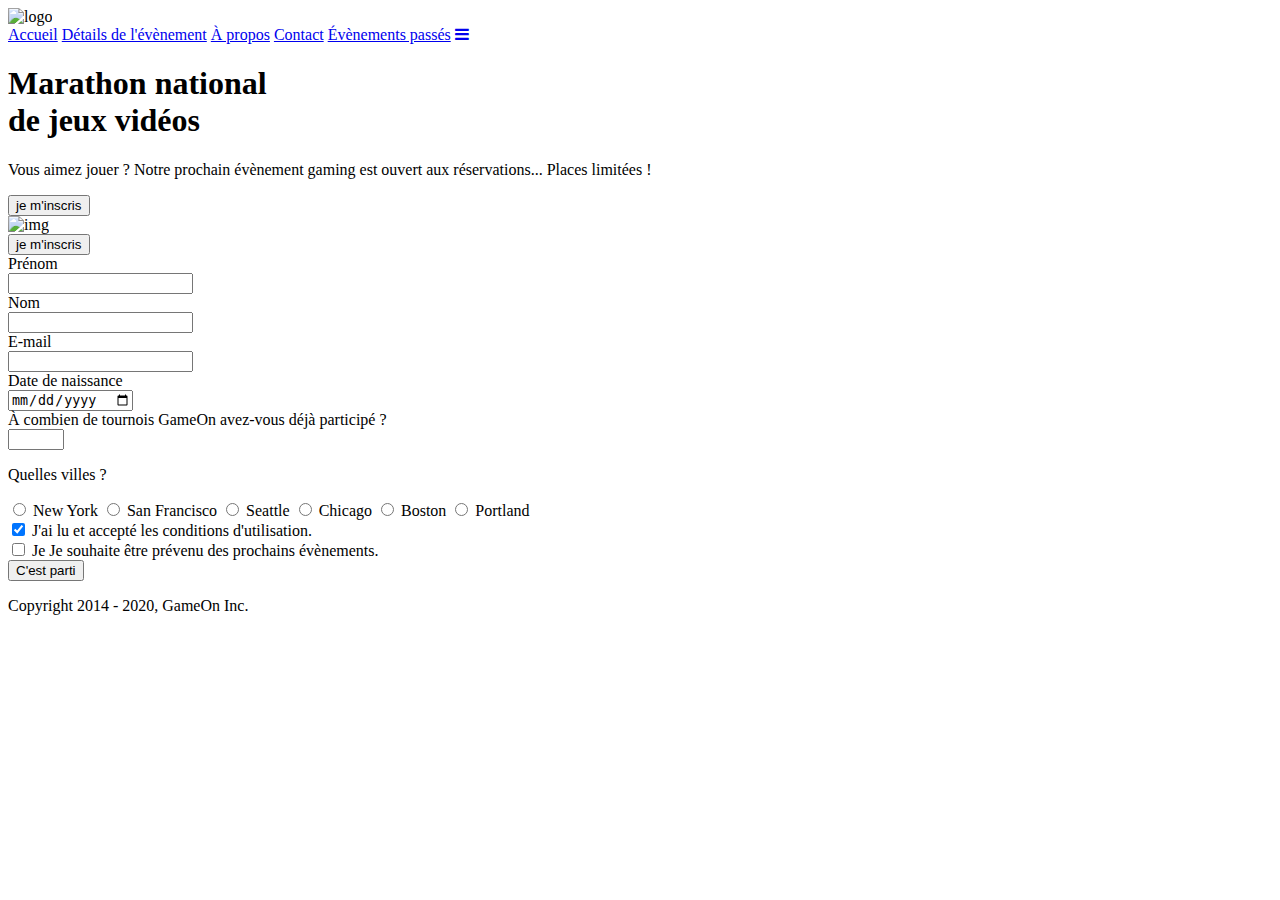
==== starterOnly/index.html @ d8f4323f "TODO : fermer la modale: Validé" ====
<!DOCTYPE html>
<html lang="en">

<head>
  <meta charset="utf-8" />
  <title>Reservation</title>
  <meta name="viewport" content="width=device-width,initial-scale=1" />
  <link rel="stylesheet" href="modal.css" />
  <link rel="stylesheet" href="https://cdnjs.cloudflare.com/ajax/libs/font-awesome/4.7.0/css/font-awesome.min.css">
  <link href="https://fonts.googleapis.com/css?family=DM+Sans" rel="stylesheet" />
</head>

<body>
  <div class="topnav" id="myTopnav">
    <div class="header-logo">
      <img alt="logo" src="Logo.png" width="auto" height="auto" />
    </div>
    <div class="main-navbar">

      <a href="#" class="active"><span>Accueil</span></a>
      <a href="#"><span>Détails de l'évènement</span></a>
      <a href="#"><span>À propos</span></a>
      <a href="#"><span>Contact</span></a>
      <a href="#"><span>Évènements passés</span></a>
      <a href="javascript:void(0);" class="icon" onclick="editNav()">
        <i class="fa fa-bars"></i>
      </a>
    </div>
  </div>
  </div>
  <main>
    <div class="hero-section">
      <div class="hero-content">
        <h1 class="hero-headline">
          Marathon national<br>
          de jeux vidéos
        </h1>
        <p class="hero-text">
          Vous aimez jouer ? Notre prochain évènement gaming est ouvert
          aux réservations... Places limitées !
        </p>
        <button class="btn-signup modal-btn">
          je m'inscris
        </button>
      </div>
      <div class="hero-img">
        <img src="./bg_img.jpg" alt="img" />
      </div>
      <button class="btn-signup modal-btn">
        je m'inscris
      </button>
    </div>

    <div class="bground">
      <div class="content">
        <span class="close"></span>
        <div class="modal-body">
          <form name="reserve" action="index.html" method="get" onsubmit="return validate();">
            <div class="formData">
              <label>Prénom</label><br>
              <input class="text-control" type="text" id="first" name="first" minlength="2" /><br>
            </div>
            <div class="formData">
              <label>Nom</label><br>
              <input class="text-control" type="text" id="last" name="last" /><br>
            </div>
            <div class="formData">
              <label>E-mail</label><br>
              <input class="text-control" type="email" id="email" name="email" /><br>
            </div>
            <div class="formData">
              <label>Date de naissance</label><br>
              <input class="text-control" type="date" id="birthdate" name="birthdate" /><br>
            </div>
            <div class="formData">
              <label>À combien de tournois GameOn avez-vous déjà participé ?</label><br>
              <input type="number" class="text-control" id="quantity" name="quantity" min="0" max="99">
            </div>
            <p class="text-label">Quelles villes ?</p>
            <div class="formData">
              <input class="checkbox-input" type="radio" id="location1" name="location" value="New York" />
              <label class="checkbox-label" for="location1">
                <span class="checkbox-icon"></span>
                New York</label>
              <input class="checkbox-input" type="radio" id="location2" name="location" value="San Francisco" />
              <label class="checkbox-label" for="location2">
                <span class="checkbox-icon"></span>
                San Francisco</label>
              <input class="checkbox-input" type="radio" id="location3" name="location" value="Seattle" />
              <label class="checkbox-label" for="location3">
                <span class="checkbox-icon"></span>
                Seattle</label>
              <input class="checkbox-input" type="radio" id="location4" name="location" value="Chicago" />
              <label class="checkbox-label" for="location4">
                <span class="checkbox-icon"></span>
                Chicago</label>
              <input class="checkbox-input" type="radio" id="location5" name="location" value="Boston" />
              <label class="checkbox-label" for="location5">
                <span class="checkbox-icon"></span>
                Boston</label>
              <input class="checkbox-input" type="radio" id="location6" name="location" value="Portland" />
              <label class="checkbox-label" for="location6">
                <span class="checkbox-icon"></span>
                Portland</label>
            </div>

            <div class="formData">
              <input class="checkbox-input" type="checkbox" id="checkbox1" checked />
              <label class="checkbox2-label" for="checkbox1" required>
                <span class="checkbox-icon"></span>
                J'ai lu et accepté les conditions d'utilisation.
              </label>
              <br>
              <input class="checkbox-input" type="checkbox" id="checkbox2" />
              <label class="checkbox2-label" for="checkbox2">
                <span class="checkbox-icon"></span>
                Je Je souhaite être prévenu des prochains évènements.
              </label>
              <br>
            </div>
            <input class="btn-submit" type="submit" class="button" value="C'est parti" />
          </form>
        </div>
      </div>
    </div>
  </main>
  <footer>
    <p class="copyrights">
      Copyright 2014 - 2020, GameOn Inc.
    </p>
  </footer>
  <script src="modal.js"></script>
</body>

</html>
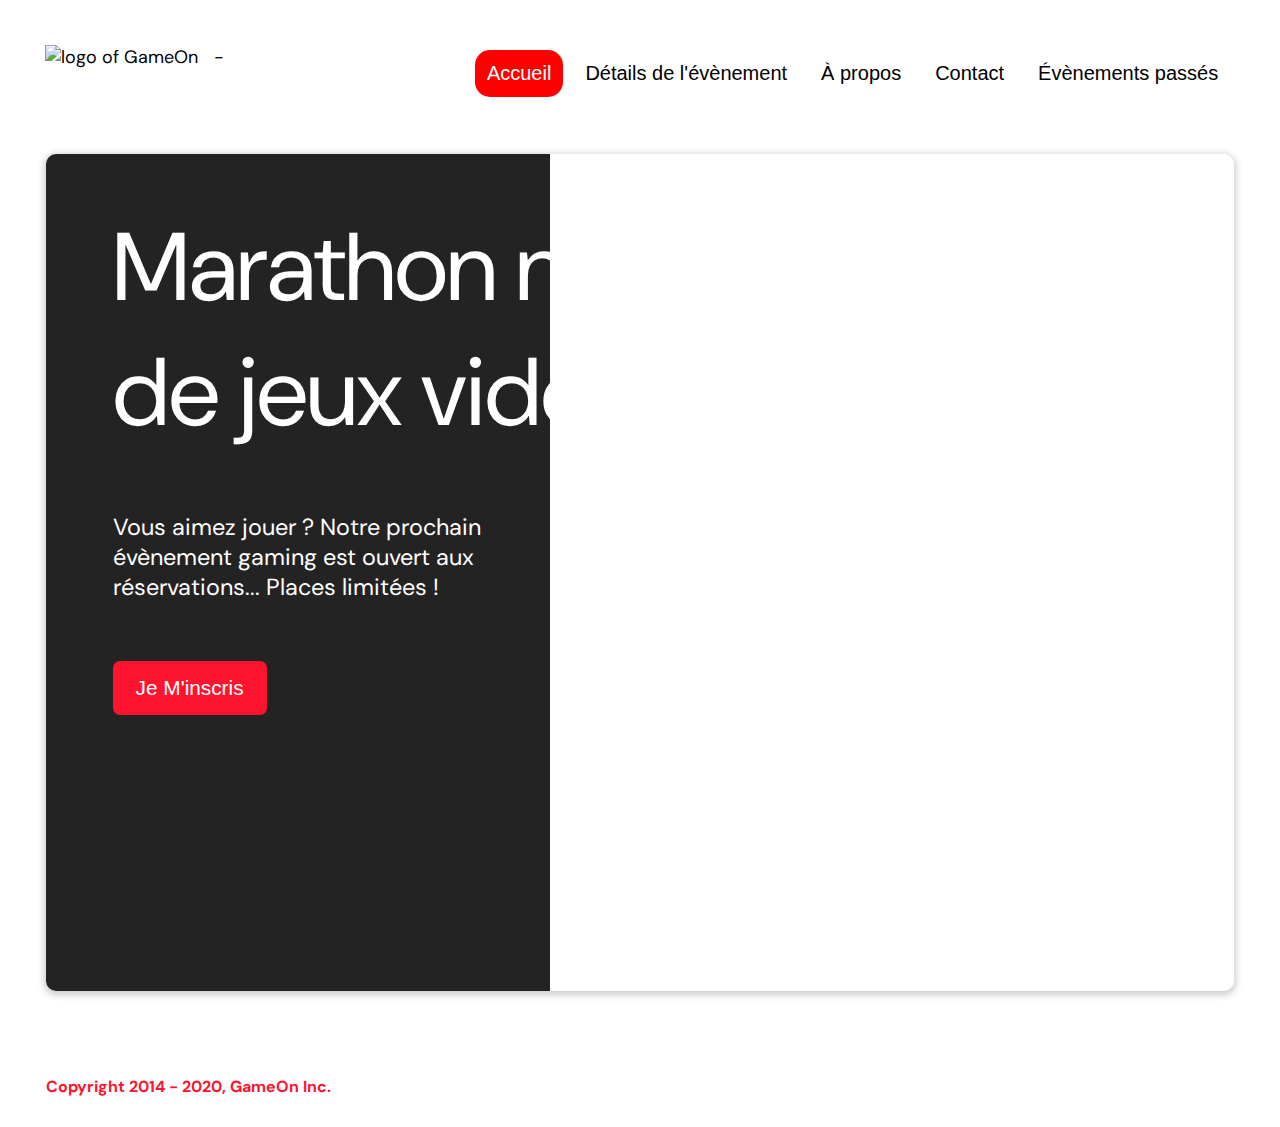
==== commit d747c6cb: "correction e"rreur html" ====
--- a/starterOnly/index.html
+++ b/starterOnly/index.html
@@ -1,135 +1,225 @@
 <!DOCTYPE html>
 <html lang="en">
+  <head>
+    <meta charset="utf-8" />
+    <title>Reservation</title>
+    <meta name="viewport" content="width=device-width,initial-scale=1" />
+    <link rel="stylesheet" href="modal.css" />
+    <link
+      rel="stylesheet"
+      href="https://cdnjs.cloudflare.com/ajax/libs/font-awesome/4.7.0/css/font-awesome.min.css"
+    />
+    <link
+      href="https://fonts.googleapis.com/css?family=DM+Sans"
+      rel="stylesheet"
+    />
+  </head>
 
-<head>
-  <meta charset="utf-8" />
-  <title>Reservation</title>
-  <meta name="viewport" content="width=device-width,initial-scale=1" />
-  <link rel="stylesheet" href="modal.css" />
-  <link rel="stylesheet" href="https://cdnjs.cloudflare.com/ajax/libs/font-awesome/4.7.0/css/font-awesome.min.css">
-  <link href="https://fonts.googleapis.com/css?family=DM+Sans" rel="stylesheet" />
-</head>
-
-<body>
-  <div class="topnav" id="myTopnav">
-    <div class="header-logo">
-      <img alt="logo" src="Logo.png" width="auto" height="auto" />
+  <body>
+    <div class="topnav" id="myTopnav">
+      <div class="header-logo">
+        <img src="Logo.png" alt="logo of GameOn" />
+      </div>
+      -
+      <div class="main-navbar">
+        <a href="#" class="active"><span>Accueil</span></a>
+        <a href="#"><span>Détails de l'évènement</span></a>
+        <a href="#"><span>À propos</span></a>
+        <a href="#"><span>Contact</span></a>
+        <a href="#"><span>Évènements passés</span></a>
+        <a href="javascript:void(0);" class="icon" onclick="editNav()">
+          <i class="fa fa-bars"></i>
+        </a>
+      </div>
     </div>
-    <div class="main-navbar">
-
-      <a href="#" class="active"><span>Accueil</span></a>
-      <a href="#"><span>Détails de l'évènement</span></a>
-      <a href="#"><span>À propos</span></a>
-      <a href="#"><span>Contact</span></a>
-      <a href="#"><span>Évènements passés</span></a>
-      <a href="javascript:void(0);" class="icon" onclick="editNav()">
-        <i class="fa fa-bars"></i>
-      </a>
-    </div>
-  </div>
-  </div>
-  <main>
-    <div class="hero-section">
-      <div class="hero-content">
-        <h1 class="hero-headline">
-          Marathon national<br>
-          de jeux vidéos
-        </h1>
-        <p class="hero-text">
-          Vous aimez jouer ? Notre prochain évènement gaming est ouvert
-          aux réservations... Places limitées !
-        </p>
+    <main>
+      <div class="hero-section">
+        <div class="hero-content">
+          <h1 class="hero-headline">
+            Marathon national
+            <br />
+            de jeux vidéos
+          </h1>
+          <p class="hero-text">
+            Vous aimez jouer ? Notre prochain évènement gaming est ouvert aux
+            réservations... Places limitées !
+          </p>
+          <button class="btn-signup modal-btn">
+            je m'inscris
+          </button>
+        </div>
+        <div class="hero-img">
+          <img src="./bg_img.jpg" alt="img" />
+        </div>
         <button class="btn-signup modal-btn">
           je m'inscris
         </button>
       </div>
-      <div class="hero-img">
-        <img src="./bg_img.jpg" alt="img" />
-      </div>
-      <button class="btn-signup modal-btn">
-        je m'inscris
-      </button>
-    </div>
 
-    <div class="bground">
-      <div class="content">
-        <span class="close"></span>
-        <div class="modal-body">
-          <form name="reserve" action="index.html" method="get" onsubmit="return validate();">
-            <div class="formData">
-              <label>Prénom</label><br>
-              <input class="text-control" type="text" id="first" name="first" minlength="2" /><br>
-            </div>
-            <div class="formData">
-              <label>Nom</label><br>
-              <input class="text-control" type="text" id="last" name="last" /><br>
-            </div>
-            <div class="formData">
-              <label>E-mail</label><br>
-              <input class="text-control" type="email" id="email" name="email" /><br>
-            </div>
-            <div class="formData">
-              <label>Date de naissance</label><br>
-              <input class="text-control" type="date" id="birthdate" name="birthdate" /><br>
-            </div>
-            <div class="formData">
-              <label>À combien de tournois GameOn avez-vous déjà participé ?</label><br>
-              <input type="number" class="text-control" id="quantity" name="quantity" min="0" max="99">
-            </div>
-            <p class="text-label">Quelles villes ?</p>
-            <div class="formData">
-              <input class="checkbox-input" type="radio" id="location1" name="location" value="New York" />
-              <label class="checkbox-label" for="location1">
-                <span class="checkbox-icon"></span>
-                New York</label>
-              <input class="checkbox-input" type="radio" id="location2" name="location" value="San Francisco" />
-              <label class="checkbox-label" for="location2">
-                <span class="checkbox-icon"></span>
-                San Francisco</label>
-              <input class="checkbox-input" type="radio" id="location3" name="location" value="Seattle" />
-              <label class="checkbox-label" for="location3">
-                <span class="checkbox-icon"></span>
-                Seattle</label>
-              <input class="checkbox-input" type="radio" id="location4" name="location" value="Chicago" />
-              <label class="checkbox-label" for="location4">
-                <span class="checkbox-icon"></span>
-                Chicago</label>
-              <input class="checkbox-input" type="radio" id="location5" name="location" value="Boston" />
-              <label class="checkbox-label" for="location5">
-                <span class="checkbox-icon"></span>
-                Boston</label>
-              <input class="checkbox-input" type="radio" id="location6" name="location" value="Portland" />
-              <label class="checkbox-label" for="location6">
-                <span class="checkbox-icon"></span>
-                Portland</label>
-            </div>
+      <div class="bground">
+        <div class="content">
+          <span class="close"></span>
+          <div class="modal-body">
+            <form
+              name="reserve"
+              action="index.html"
+              method="get"
+              onsubmit="return validate();"
+            >
+              <div class="formData">
+                <label>Prénom</label>
+                <br />
+                <input
+                  class="text-control"
+                  type="text"
+                  id="first"
+                  name="first"
+                  minlength="2"
+                />
+                <br />
+              </div>
+              <div class="formData">
+                <label>Nom</label>
+                <br />
+                <input class="text-control" type="text" id="last" name="last" />
+                <br />
+              </div>
+              <div class="formData">
+                <label>E-mail</label>
+                <br />
+                <input
+                  class="text-control"
+                  type="email"
+                  id="email"
+                  name="email"
+                />
+                <br />
+              </div>
+              <div class="formData">
+                <label>Date de naissance</label>
+                <br />
+                <input
+                  class="text-control"
+                  type="date"
+                  id="birthdate"
+                  name="birthdate"
+                />
+                <br />
+              </div>
+              <div class="formData">
+                <label>
+                  À combien de tournois GameOn avez-vous déjà participé ?
+                </label>
+                <br />
+                <input
+                  type="number"
+                  class="text-control"
+                  id="quantity"
+                  name="quantity"
+                  min="0"
+                  max="99"
+                />
+              </div>
+              <p class="text-label">Quelles villes ?</p>
+              <div class="formData">
+                <input
+                  class="checkbox-input"
+                  type="radio"
+                  id="location1"
+                  name="location"
+                  value="New York"
+                />
+                <label class="checkbox-label" for="location1">
+                  <span class="checkbox-icon"></span>
+                  New York
+                </label>
+                <input
+                  class="checkbox-input"
+                  type="radio"
+                  id="location2"
+                  name="location"
+                  value="San Francisco"
+                />
+                <label class="checkbox-label" for="location2">
+                  <span class="checkbox-icon"></span>
+                  San Francisco
+                </label>
+                <input
+                  class="checkbox-input"
+                  type="radio"
+                  id="location3"
+                  name="location"
+                  value="Seattle"
+                />
+                <label class="checkbox-label" for="location3">
+                  <span class="checkbox-icon"></span>
+                  Seattle
+                </label>
+                <input
+                  class="checkbox-input"
+                  type="radio"
+                  id="location4"
+                  name="location"
+                  value="Chicago"
+                />
+                <label class="checkbox-label" for="location4">
+                  <span class="checkbox-icon"></span>
+                  Chicago
+                </label>
+                <input
+                  class="checkbox-input"
+                  type="radio"
+                  id="location5"
+                  name="location"
+                  value="Boston"
+                />
+                <label class="checkbox-label" for="location5">
+                  <span class="checkbox-icon"></span>
+                  Boston
+                </label>
+                <input
+                  class="checkbox-input"
+                  type="radio"
+                  id="location6"
+                  name="location"
+                  value="Portland"
+                />
+                <label class="checkbox-label" for="location6">
+                  <span class="checkbox-icon"></span>
+                  Portland
+                </label>
+              </div>
 
-            <div class="formData">
-              <input class="checkbox-input" type="checkbox" id="checkbox1" checked />
-              <label class="checkbox2-label" for="checkbox1" required>
-                <span class="checkbox-icon"></span>
-                J'ai lu et accepté les conditions d'utilisation.
-              </label>
-              <br>
-              <input class="checkbox-input" type="checkbox" id="checkbox2" />
-              <label class="checkbox2-label" for="checkbox2">
-                <span class="checkbox-icon"></span>
-                Je Je souhaite être prévenu des prochains évènements.
-              </label>
-              <br>
-            </div>
-            <input class="btn-submit" type="submit" class="button" value="C'est parti" />
-          </form>
+              <div class="formData">
+                <input
+                  class="checkbox-input"
+                  type="checkbox"
+                  id="checkbox1"
+                  checked
+                />
+                <label class="checkbox2-label" for="checkbox1">
+                  <span class="checkbox-icon"></span>
+                  J'ai lu et accepté les conditions d'utilisation.
+                </label>
+                <br />
+                <input class="checkbox-input" type="checkbox" id="checkbox2" />
+                <label class="checkbox2-label" for="checkbox2">
+                  <span class="checkbox-icon"></span>
+                  Je Je souhaite être prévenu des prochains évènements.
+                </label>
+                <br />
+              </div>
+              <input class="btn-submit" type="submit" value="C'est parti" />
+            </form>
+          </div>
         </div>
       </div>
-    </div>
-  </main>
-  <footer>
-    <p class="copyrights">
-      Copyright 2014 - 2020, GameOn Inc.
-    </p>
-  </footer>
-  <script src="modal.js"></script>
-</body>
-
-</html>+    </main>
+    <footer>
+      <p class="copyrights">
+        Copyright 2014 - 2020, GameOn Inc.
+      </p>
+    </footer>
+    <script src="modal.js"></script>
+  </body>
+</html>
--- a/starterOnly/modal.css
+++ b/starterOnly/modal.css
@@ -0,0 +1,531 @@
+:root {
+  --font-default: "DM Sans", Arial, Helvetica, sans-serif;
+  --font-slab: var(--font-default);
+  --modal-duration: 0.8s;
+}
+* {
+  box-sizing: border-box;
+  margin: 0;
+  padding: 0;
+}
+/* Landing Page */
+
+body {
+  margin: 0;
+  display: flex;
+  flex-direction: column;
+  background-image: url("background.png");
+  font-family: var(--font-default);
+  font-size: 18px;
+  max-width: 1300px;
+  margin: 0 auto;
+}
+
+p {
+  margin-bottom: 0;
+  padding: 0.5vw;
+}
+
+img {
+  padding-right: 1rem;
+  width : auto;
+  height: auto;
+}
+
+.topnav {
+  overflow: hidden;
+  margin: 3.5%;
+}
+.header-logo {
+    float: left;
+}
+.main-navbar {
+    float: right;
+}
+.topnav a {
+  float: left;
+  display: block;
+  color: #000000;
+  text-align: center;
+  padding: 12px 12px;
+  margin: 5px;
+  text-decoration: none;
+  font-size: 20px;
+  font-family: Roboto, sans-serif;
+}
+
+.topnav a:hover {
+  background-color: #ff0000;
+  color: #ffffff;
+  border-radius: 15px;
+}
+
+.topnav a.active {
+  background-color: #ff0000;
+  color: #ffffff;
+  border-radius: 15px;
+}
+
+.topnav .icon {
+  display: none;
+}
+
+@media screen and (max-width: 768px) {
+  .topnav a {display: none;}
+  .topnav a.icon {
+    float: right;
+    display: block;
+  }
+}
+
+@media screen and (max-width: 768px) {
+  .topnav.responsive {position: relative;}
+  .topnav.responsive .icon {
+    position: absolute;
+    right: 0;
+    top: 0;
+  }
+  .topnav.responsive a {
+    float: none;
+    display: block;
+    text-align: left;
+  }
+}
+
+
+
+ @media screen and (max-width: 540px) {
+  .topnav a {display: none;}
+  .topnav a.icon {
+    float: right;
+    display: block;
+    margin-top: -15px;
+  }
+} 
+
+main {
+  font-size: 130%;
+  font-weight: bolder;
+  color: black;
+  padding-top: 0.5vw;
+  padding-left: 2vw;
+  padding-right: 2vw;
+  margin: 1px 20px 15px;
+  border-radius: 2rem;
+  text-align: justify;
+
+
+}
+
+.modal-btn {
+  font-size: 145%;
+  background: #fe142f;
+  display: flex;
+  margin: auto;
+  padding: 2em;
+  color: #fff;
+  padding: 0.75rem 2.5rem;
+  border-radius: 1rem;
+  cursor: pointer;
+}
+
+.modal-btn:hover {
+  background: #3876ac;
+}
+
+.footer {
+  margin: 20px;
+  padding: 10px;
+  font-family: var(--font-slab);
+}
+
+/* Modal form */
+
+.button {
+  background: #fe142f;
+  margin-top: 0.5em;
+  padding: 1em;
+  color: #fff;
+  border-radius: 15px;
+  cursor: pointer;
+  font-size: 16px;
+}
+
+.button:hover {
+  background: #3876ac;
+}
+
+.smFont {
+  font-size: 16px;
+}
+
+.bground {
+  display: none;
+  position: fixed;
+  z-index: 1;
+  left: 0;
+  top: 0;
+  height: 100%;
+  width: 100%;
+  overflow: auto;
+  background-color: rgba(26, 39, 156, 0.4);
+}
+
+.content {
+  margin: 5% auto;
+  width: 100%;
+  max-width: 500px;
+  animation-name: modalopen;
+  animation-duration: var(--modal-duration);
+  background: #232323;
+  border-radius: 10px;
+  overflow: hidden;
+  position: relative;
+  color: #fff;
+  padding-top: 10px;
+}
+
+.modal-body {
+  padding: 15px 8%;
+  margin: 15px auto;
+}
+
+label {
+  font-family: var(--font-default);
+  font-size: 17px;
+  font-weight: normal;
+  display: inline-block;
+  margin-bottom: 11px;
+}
+input {
+  padding: 8px;
+  border: 0.8px solid #ccc;
+  outline: none;
+}
+.text-control {
+  margin: 0;
+  padding: 8px;
+  width: 100%;
+  border-radius: 8px;
+  font-size: 20px;
+  height: 48px;
+}
+.formData[data-error]::after {
+  content: attr(data-error);
+  font-size: 0.4em;
+  color: #e54858;
+  display: block;
+  margin-top: 7px;
+  margin-bottom: 7px;
+  text-align: right;
+  line-height: 0.3;
+  opacity: 0;
+  transition: 0.3s;
+}
+.formData[data-error-visible="true"]::after {
+  opacity: 1;
+}
+.formData[data-error-visible="true"] .text-control {
+  border: 2px solid #e54858;
+}
+/* 
+input[data-error]::after {
+    content: attr(data-error);
+    font-size: 0.4em;
+    color: red;
+} */
+.checkbox-label,
+.checkbox2-label {
+  position: relative;
+  margin-left: 36px;
+  font-size: 12px;
+  font-weight: normal;
+}
+.checkbox-label .checkbox-icon,
+.checkbox2-label .checkbox-icon {
+  display: block;
+  width: 20px;
+  height: 20px;
+  border: 2px solid #279e7a;
+  border-radius: 50%;
+  text-indent: 29px;
+  white-space: nowrap;
+  position: absolute;
+  left: -30px;
+  top: -1px;
+  transition: 0.3s;
+}
+.checkbox-label .checkbox-icon::after,
+.checkbox2-label .checkbox-icon::after {
+  content: "";
+  width: 13px;
+  height: 13px;
+  background-color: #279e7a;
+  border-radius: 50%;
+  text-indent: 29px;
+  white-space: nowrap;
+  position: absolute;
+  left: 50%;
+  top: 50%;
+  transform: translate(-50%, -50%);
+  transition: 0.3s;
+  opacity: 0;
+}
+.checkbox-input {
+  display: none;
+}
+.checkbox-input:checked + .checkbox-label .checkbox-icon::after,
+.checkbox-input:checked + .checkbox2-label .checkbox-icon::after {
+  opacity: 1;
+}
+.checkbox-input:checked + .checkbox2-label .checkbox-icon {
+  background: #279e7a;
+}
+.checkbox2-label .checkbox-icon {
+  border-radius: 4px;
+  border: 0;
+  background: #c4c4c4;
+}
+.checkbox2-label .checkbox-icon::after {
+  width: 7px;
+  height: 4px;
+  border-radius: 2px;
+  background: transparent;
+  border: 2px solid transparent;
+  border-bottom-color: #fff;
+  border-left-color: #fff;
+  transform: rotate(-55deg);
+  left: 21%;
+  top: 19%;
+}
+.close {
+  position: absolute;
+  right: 15px;
+  top: 15px;
+  width: 32px;
+  height: 32px;
+  opacity: 1;
+  cursor: pointer;
+  transform: scale(0.7);
+}
+.close:before,
+.close:after {
+  position: absolute;
+  left: 15px;
+  content: " ";
+  height: 33px;
+  width: 3px;
+  background-color: #fff;
+}
+.close:before {
+  transform: rotate(45deg);
+}
+.close:after {
+  transform: rotate(-45deg);
+}
+.btn-submit,
+.btn-signup {
+  background: #fe142f;
+  display: block;
+  margin: 0 auto;
+  border-radius: 7px;
+  font-size: 1rem;
+  padding: 12px 82px;
+  color: #fff;
+  cursor: pointer;
+  border: 0;
+}
+/* custom select styles */
+.custom-select {
+  position: relative;
+  font-family: Arial;
+  font-size: 1.1rem;
+  font-weight: normal;
+}
+
+.custom-select select {
+  display: none;
+}
+.select-selected {
+  background-color: #fff;
+}
+
+/* Style the arrow inside the select element: */
+.select-selected:after {
+  position: absolute;
+  content: "";
+  top: 10px;
+  right: 13px;
+  width: 11px;
+  height: 11px;
+  border: 3px solid transparent;
+  border-bottom-color: #f00;
+  border-left-color: #f00;
+  transform: rotate(-48deg);
+  border-radius: 5px 0 5px 0;
+}
+
+/* Point the arrow upwards when the select box is open (active): */
+.select-selected.select-arrow-active:after {
+  transform: rotate(135deg);
+  top: 13px;
+}
+
+.select-items div,
+.select-selected {
+  color: #000;
+  padding: 11px 16px;
+  border: 1px solid transparent;
+  border-color: transparent transparent rgba(0, 0, 0, 0.1) transparent;
+  cursor: pointer;
+  border-radius: 8px;
+  height: 48px;
+}
+
+/* Style items (options): */
+.select-items {
+  position: absolute;
+  background-color: #fff;
+  top: 89%;
+  left: 0;
+  right: 0;
+  z-index: 99;
+}
+
+/* Hide the items when the select box is closed: */
+.select-hide {
+  display: none;
+}
+
+.select-items div:hover,
+.same-as-selected {
+  background-color: rgba(0, 0, 0, 0.1);
+}
+/* custom select end */
+.text-label {
+  font-weight: normal;
+  font-size: 16px;
+}
+.hero-section {
+  min-height: 93vh;
+  border-radius: 10px;
+  display: grid;
+  grid-template-columns: repeat(12, 1fr);
+  overflow: hidden;
+  box-shadow: 0 2px 7px 2px rgba(0, 0, 0, 0.2);
+  margin-bottom: 10px;
+}
+.hero-content {
+  padding: 51px 67px;
+  grid-column: span 4;
+  background: #232323;
+  color: #fff;
+  position: relative;
+  text-align: left;
+  min-width: 424px;
+}
+.hero-content::after {
+  content: "";
+  width: 100%;
+  height: 100%;
+  background: #232323;
+  position: absolute;
+  right: -80px;
+  top: 0;
+}
+.hero-content > * {
+  position: relative;
+  z-index: 1;
+}
+.hero-headline {
+  font-size: 6rem;
+  font-weight: normal;
+  white-space: nowrap;
+}
+.hero-text {
+  width: 146%;
+  font-weight: normal;
+  margin-top: 57px;
+  padding: 0;
+}
+.btn-signup {
+  outline: none;
+  text-transform: capitalize;
+  font-size: 1.3rem;
+  padding: 15px 23px;
+  margin: 0;
+  margin-top: 59px;
+}
+.hero-img {
+  grid-column: span 8;
+}
+.hero-img img {
+  width: 100%;
+  height: 100%;
+  display: block;
+  padding: 0;
+}
+.copyrights {
+  color: #fe142f;
+  padding: 0;
+  font-size: 1rem;
+  margin: 60px 0 30px;
+  font-weight: bolder;
+}
+.hero-section > .btn-signup {
+  display: none;
+}
+footer {
+  padding-left: 2vw;
+  padding-right: 2vw;
+  margin: 0 20px;
+}
+@media screen and (max-width: 800px) {
+  .hero-section {
+    display: block;
+    box-shadow: unset;
+  }
+  .hero-content {
+    background: #fff;
+    color: #000;
+    padding: 20px;
+  }
+  .hero-content::after {
+    content: unset;
+  }
+  .hero-content .btn-signup {
+    display: none;
+  }
+  .hero-headline {
+    font-size: 4.5rem;
+    white-space: normal;
+  }
+  .hero-text {
+    width: unset;
+    font-size: 1.5rem;
+  }
+  .hero-img img {
+    border-radius: 10px;
+    margin-top: 40px;
+  }
+  .hero-section > .btn-signup {
+    display: block;
+    margin: 32px auto 10px;
+    padding: 12px 35px;
+  }
+  .copyrights {
+    margin-top: 50px;
+    text-align: center;
+  }
+}
+
+@keyframes modalopen {
+  from {
+    opacity: 0;
+    transform: translateY(-150px);
+  }
+  to {
+    opacity: 1;
+  }
+}
+
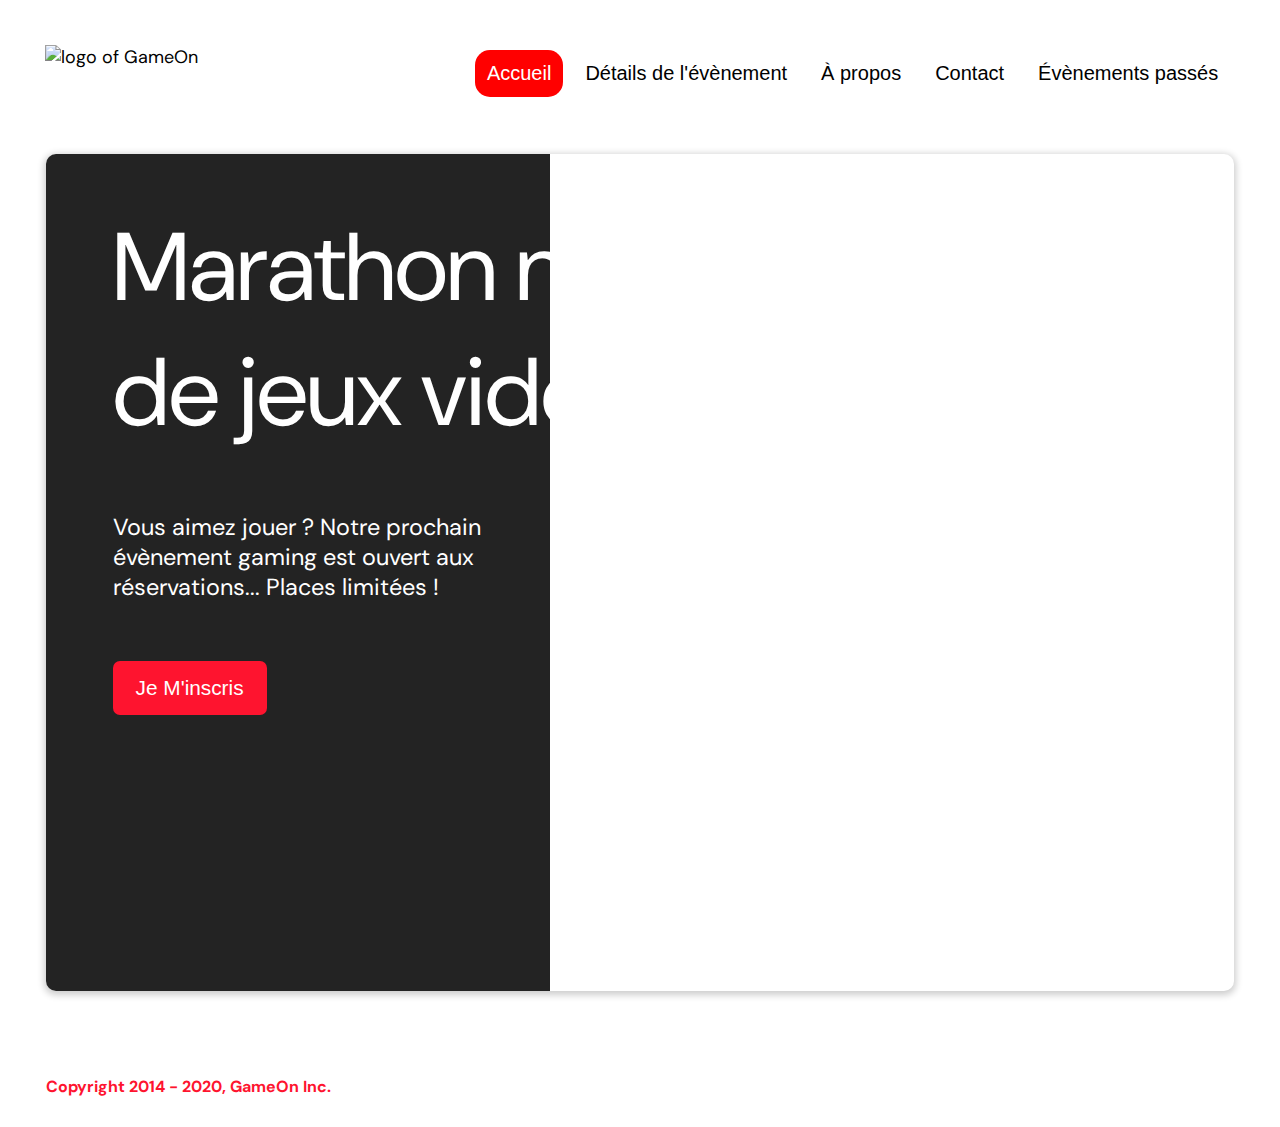
==== commit cc256a11: "validation firstname" ====
--- a/starterOnly/index.html
+++ b/starterOnly/index.html
@@ -20,7 +20,6 @@
       <div class="header-logo">
         <img src="Logo.png" alt="logo of GameOn" />
       </div>
-      -
       <div class="main-navbar">
         <a href="#" class="active"><span>Accueil</span></a>
         <a href="#"><span>Détails de l'évènement</span></a>
@@ -44,16 +43,12 @@
             Vous aimez jouer ? Notre prochain évènement gaming est ouvert aux
             réservations... Places limitées !
           </p>
-          <button class="btn-signup modal-btn">
-            je m'inscris
-          </button>
+          <button class="btn-signup modal-btn">je m'inscris</button>
         </div>
         <div class="hero-img">
           <img src="./bg_img.jpg" alt="img" />
         </div>
-        <button class="btn-signup modal-btn">
-          je m'inscris
-        </button>
+        <button class="btn-signup modal-btn">je m'inscris</button>
       </div>
 
       <div class="bground">
@@ -67,21 +62,27 @@
               onsubmit="return validate();"
             >
               <div class="formData">
-                <label>Prénom</label>
+                <label for="first">Prénom</label>
                 <br />
                 <input
                   class="text-control"
                   type="text"
                   id="first"
                   name="first"
-                  minlength="2"
-                />
-                <br />
-              </div>
-              <div class="formData">
-                <label>Nom</label>
-                <br />
-                <input class="text-control" type="text" id="last" name="last" />
+                  placeholder="ex:Pierre"
+                />
+                <br />
+              </div>
+              <div class="formData">
+                <label for="last">Nom</label>
+                <br />
+                <input
+                  class="text-control"
+                  type="text"
+                  id="last"
+                  name="last"
+                  placeholder="ex: Dupont"
+                />
                 <br />
               </div>
               <div class="formData">
@@ -92,6 +93,7 @@
                   type="email"
                   id="email"
                   name="email"
+                  placeholder="ex: pierre.dupont@yahoo.com"
                 />
                 <br />
               </div>
@@ -216,9 +218,7 @@
       </div>
     </main>
     <footer>
-      <p class="copyrights">
-        Copyright 2014 - 2020, GameOn Inc.
-      </p>
+      <p class="copyrights">Copyright 2014 - 2020, GameOn Inc.</p>
     </footer>
     <script src="modal.js"></script>
   </body>
